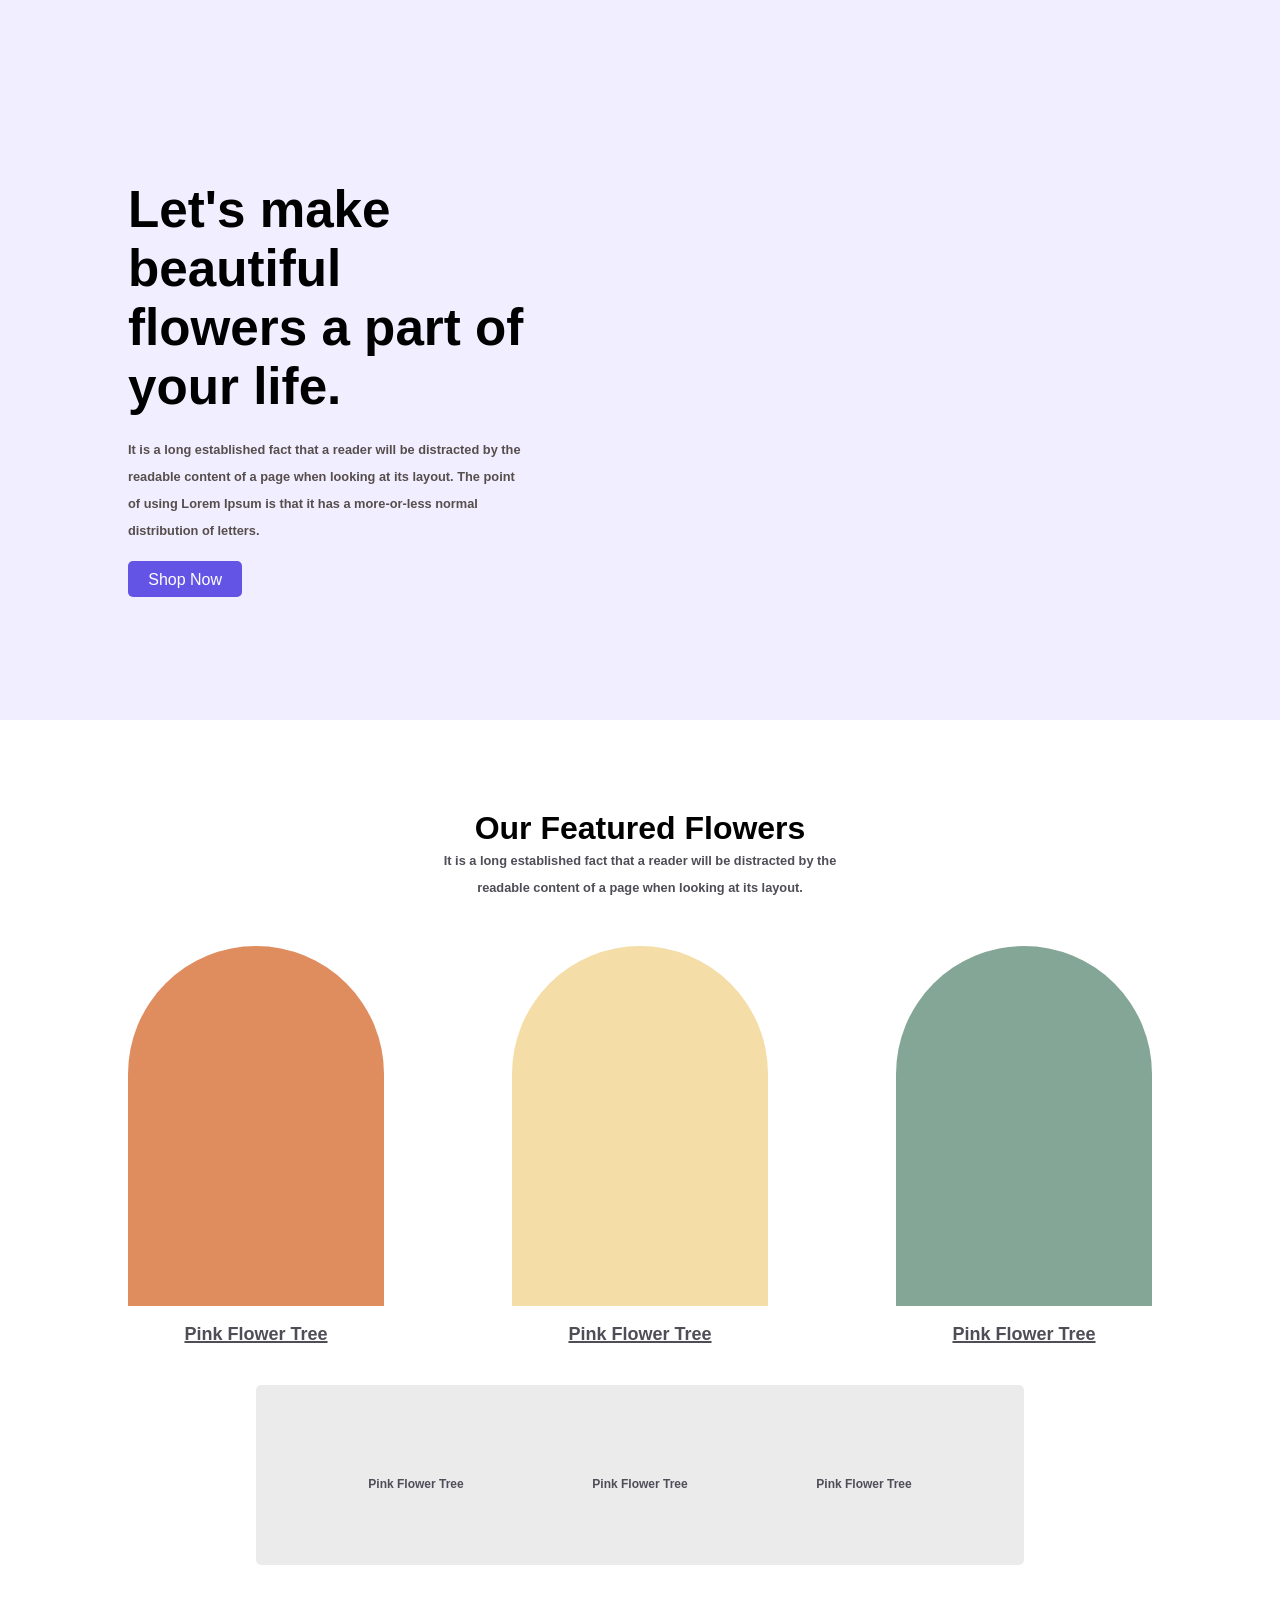
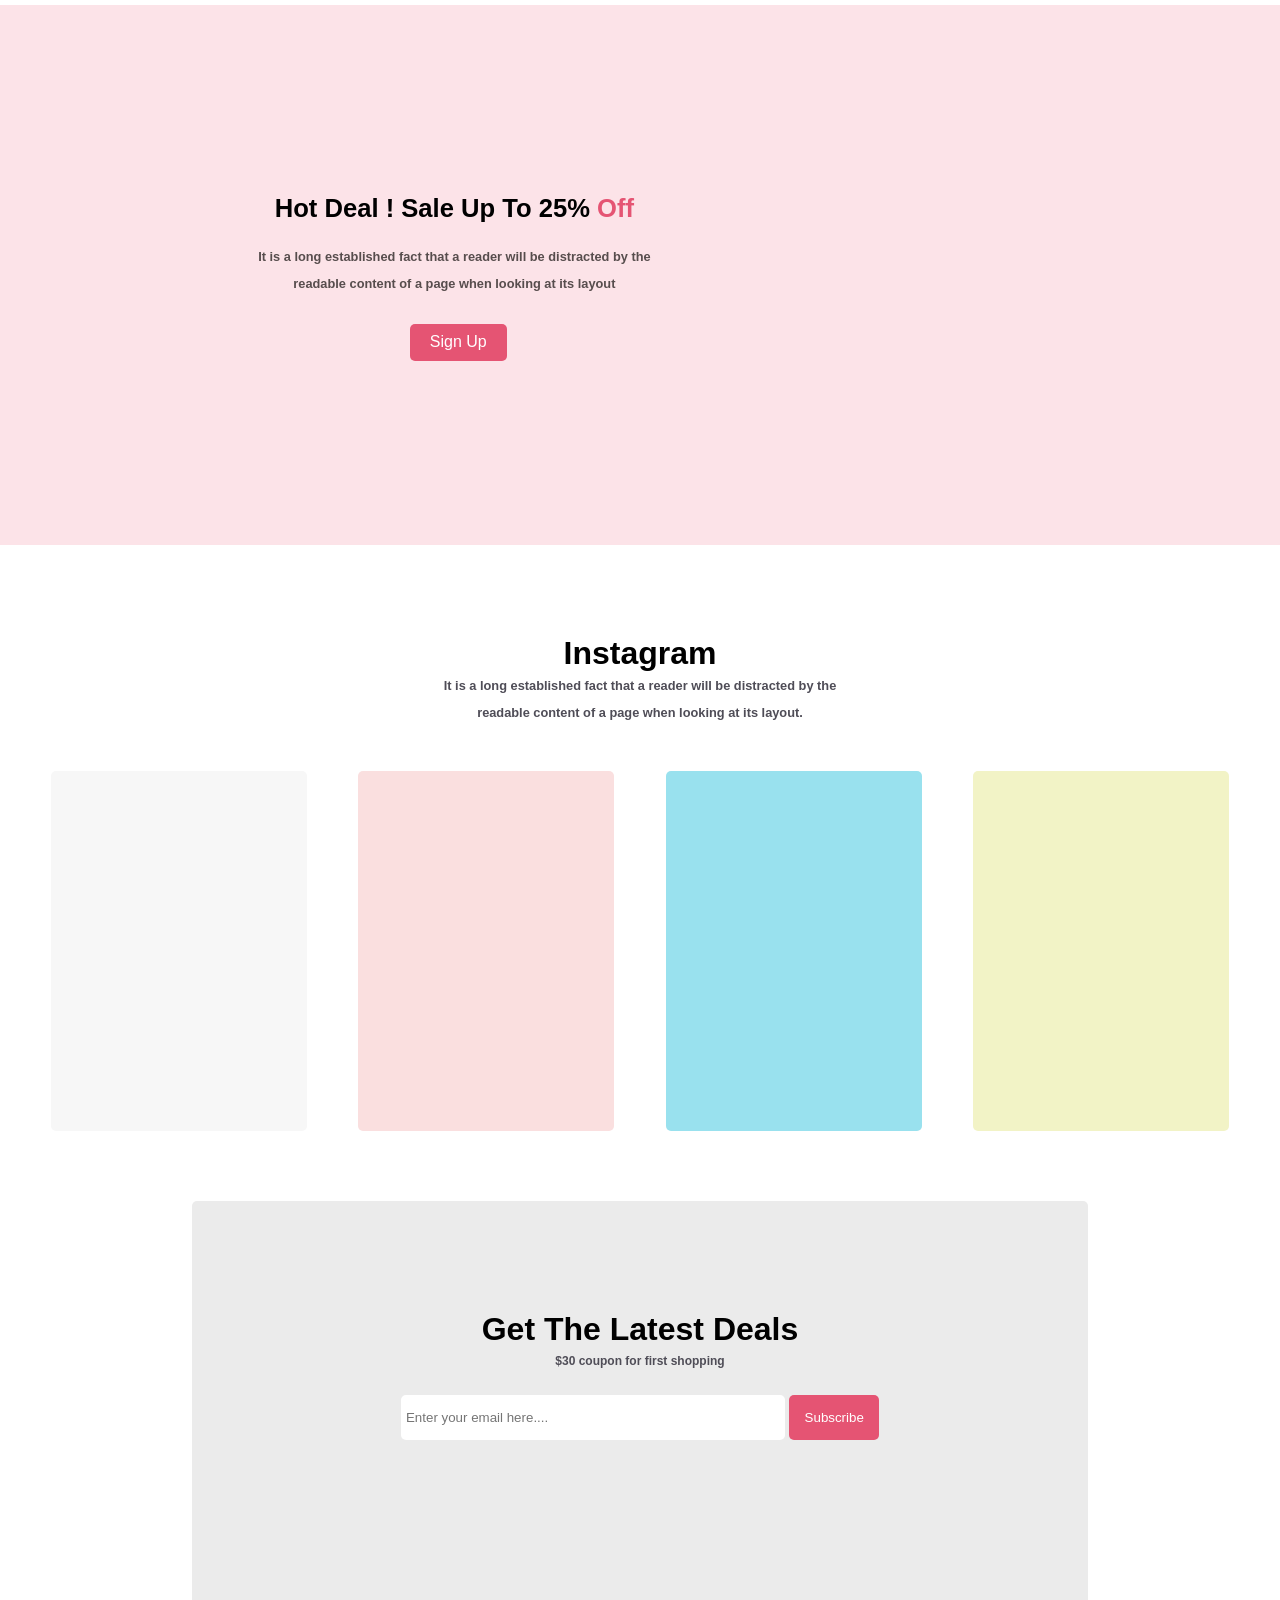
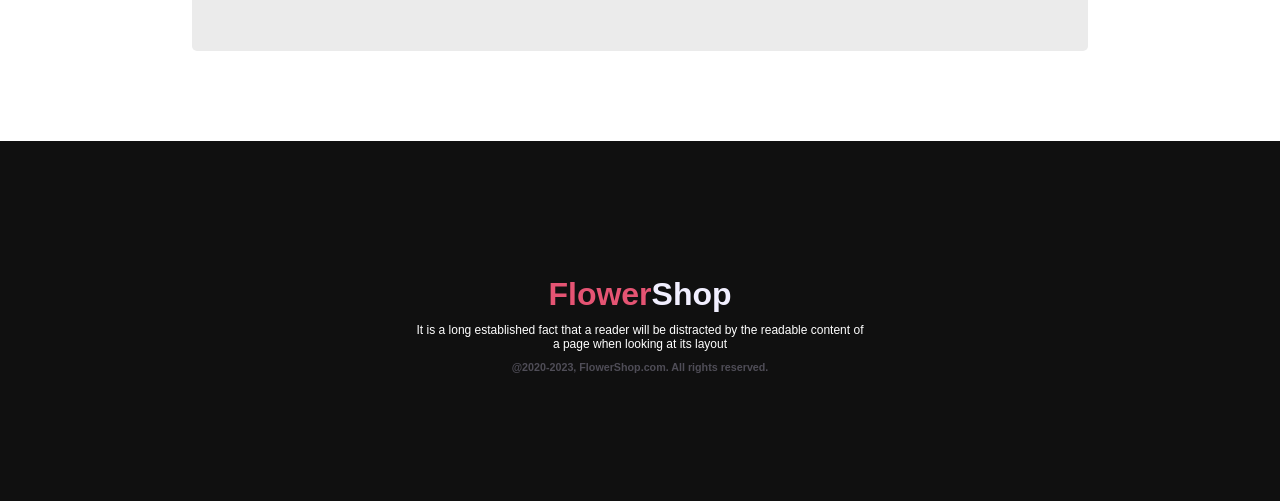
==== index.html @ 8061b884 "Update and rename flowershop.html to index.html" ====
<!DOCTYPE html>
<html lang="en">

<head>
    <meta charset="UTF-8">
    <meta name="viewport" content="width=device-width, initial-scale=1.0">
    <link rel="stylesheet" href="flowershop.css">
    <title>FlowerShop</title>
</head>

<body>
    <div class="hero">
        <div class="hero-content">
            <div class="hero-left">
                <h1>Let's make beautiful flowers a part of your life.</h1>
                <p>It is a long established fact that a reader will be distracted by the readable content of a page when
                    looking at its layout. The point of using Lorem Ipsum is that it has a more-or-less normal
                    distribution of letters.</p>
                <a href="#" class="shop-btn">Shop Now</a>
            </div>
            <div class="hero-right">
                <img src="https://png.pngtree.com/png-clipart/20230508/original/pngtree-blue-flower-and-gold-stripes-with-watercolor-style-png-image_9148646.png"
                    alt="" srcset="">
            </div>
        </div>
    </div>
    <div class="feature">
        <div class="feature-content">
            <h1>Our Featured Flowers</h1>
            <p>It is a long established fact that a reader will be distracted by the readable content of a page when
                looking at its layout.
            </p>
            <div class="feature-img">
                <div class="f-1">
                    <div id="f-img-1">
                        <img src="https://png.pngtree.com/png-clipart/20230216/ourmid/pngtree-beautiful-natural-red-rose-flowers-bouquet-png-image_6603921.png"
                            alt="">
                    </div>
                    <div class="figcap">
                        <a href="#f-img-1">Pink Flower Tree</a>
                    </div>
                </div>
                <div class="f-2">
                    <div id="f-img-2">
                        <img src="https://png.pngtree.com/png-clipart/20230912/ourmid/pngtree-artistic-skull-with-flowers-for-t-shirt-prints-png-image_10089683.png"
                            alt="">
                    </div>
                    <div class="figcap">
                        <a href="#f-img-1">Pink Flower Tree</a>
                    </div>
                </div>
                <div class="f-3">
                    <div id="f-img-3">
                        <img src="https://png.pngtree.com/png-clipart/20230124/ourmid/pngtree-beautifull-red-rose-flower-with-leaf-dew-drops-realistic-illustration-png-image_6572996.png"
                            alt="">
                    </div>
                    <div class="figcap">
                        <a href="#f-img-1">Pink Flower Tree</a>
                    </div>
                </div>
            </div>
            <div class="f-box">
                <div class="f-b">
                    <div id="fb-1">
                        <img src="https://cdn-icons-png.flaticon.com/512/3595/3595843.png" alt="">
                    </div>
                    <div class="fbcap">
                        <p>Pink Flower Tree</p>
                    </div>
                </div>
                <div class="f-b">
                    <div id="fb-2">
                        <img src="https://cdn-icons-png.flaticon.com/512/3708/3708865.png" alt="">
                    </div>
                    <div class="fbcap">
                        <p>Pink Flower Tree</p>
                    </div>
                </div>
                <div class="f-b">
                    <div id="fb-3">
                        <img src="https://cdn-icons-png.flaticon.com/512/950/950237.png" alt="">
                    </div>
                    <div class="fbcap">
                        <p>Pink Flower Tree</p>
                    </div>
                </div>
            </div>
        </div>
    </div>
    <div class="sign">
        <div class="sign-content">
            <div class="sign-left">
                <h1>Hot Deal ! Sale Up To 25% <span>Off</span></h1>
                <p>It is a long established fact that a reader will be distracted by the readable 
                    content of a page when looking at its layout</p>
                <a href="#signup" class="sign-btn">Sign Up</a>
            </div>
            <div class="sign-right">
                <img src="https://cdn.pixabay.com/photo/2023/08/03/00/33/ai-generated-8166095_960_720.png"
                    alt="" srcset="">
            </div>
        </div>
    </div>
    <div class="Instagram">
        <div class="insta-content">
            <h1>Instagram</h1>
            <p>It is a long established fact that a reader will be distracted by the readable content of a page when
                looking at its layout.
            </p>
            <div class="insta-img">
                <div class="i-1">
                    <div id="i-img-1">
                        <img src="https://png.pngtree.com/png-vector/20230808/ourmid/pngtree-real-flower-vector-png-image_6884067.png" alt="">
                    </div>
                </div>
                <div class="i-2">
                    <div id="i-img-2">
                        <img src="https://cdn.globalrose.com/assets/img/prod/red-roses-centerpieces-fresh-flower-arrangements-globalrose.png" alt="">
                    </div>
                </div>
                <div class="i-3">
                    <div id="i-img-3">
                        <img src="https://i.pinimg.com/originals/5f/dc/6e/5fdc6edb5aadb586a9f5a6a865b4e740.png"
                            alt="">
                    </div>
                </div>
                <div class="i-4">
                    <div id="i-img-4">
                        <img src="https://www.cultivateandbloom.com/cdn/shop/products/grandhero_1024x1024.png?v=1675467174"alt="">
                    </div>
                </div>
            </div>
            <div class="i-box">
                <div class="i-b-t">
                    <h2>Get The Latest Deals</h2>
                    <p>$30 coupon for first shopping</p>
                </div>
                <div class="i-email">
                    <input id="email" type="email" placeholder="Enter your email here...." name="email">
                    <button id="i-btn" type="submit">Subscribe</button>
                </div>
            </div>
        </div>
    </div>
    <footer>
        <h2><span>Flower</span>Shop</h2>
        <p>It is a long established fact that a reader will be distracted by the readable 
            content of a page when looking at its layout</p>
            <h6>@2020-2023, FlowerShop.com. All rights reserved. </h6>
    </footer>
</body>

</html>
---- flowershop.css ----
*{
    margin:0;
    padding: 0;
    box-sizing: border-box;
}
body{ 
    font-family:'Gill Sans', 'Gill Sans MT', Calibri, 'Trebuchet MS', sans-serif;
} 
.hero{
    background-color:#f1efff;
    width:100%;
    height: 80vh;
}

.hero-left{
    position: absolute;
    left:10%;
    top:20%; 
    display: inline-block;
    width: 31vw;
    height: 50vh;
}
.hero-left h1{
    font-size: 4vw;
    text-align: left;
    padding-bottom: 0.75vh;
}
.hero-left p{
    font-size: 1vw;
    padding-top: 1.45vh;
    padding-bottom:3vh;
    text-align: left;
    line-height: 3vh;
    font-weight: bold;
    color:rgb(87, 77, 77);
}
.hero-left a{
    text-decoration: none;
    background-color: rgb(99, 84, 229);
    padding:0.75vw 2.25vh;
    border-radius: 5px;
    color: white;
}
.hero-left a:hover{
    background-color: rgb(125, 113, 228);
}
.hero-right{
    position: absolute;
    display: inline-block;
    width: 35.5vw;
    height: 80vh;
    right: 9vw;
    top:10vh;
}
.hero-right img{
    width: 100%;
    height: auto;
}

.feature-content h1{
    text-align: center;
    padding-top: 10vh;
}

.feature-content p{
    font-size: 1vw;
    font-weight: bold;
    color:rgb(79, 77, 87);
    margin: auto;
    text-align: center;
    display: block;
    width: 34vw;
    line-height:3vh;
}

.feature-img{
    text-align: center;
    display: flex;
    justify-content: space-evenly;
    padding-top: 5vh;
}
.figcap a{
    padding-top: 2vh;
    font-size:18px;
    display: inline-block;
    color: rgb(79, 77, 87);
    font-weight: bold;
    text-decoration:underline rgb(79, 77, 87) 2px;
}
.figcap a:hover{
    color: black;
    text-decoration:underline black 2px;
}
#f-img-1 img{
    width:20vw;
}
#f-img-2 img{
    width:20vw;
}
#f-img-3 img{
    width:18vw;
}
#f-img-1{
    background-color: rgb(223,140,95);
    border-radius:  200px 200px 0px 0px;
    display:block;
    width: 20vw;
    height: 40vh;
    padding-top: 3vh;
}
#f-img-2{
    background-color: rgb(245, 221, 168);
    border-radius:  200px 200px 0px 0px;
    display:block;
    width: 20vw;
    height: 40vh;
    padding-top: 3vh;
}
#f-img-3{
    background-color: rgb(132,166,150);
    border-radius:  200px 200px 0px 0px;
    display: block;
    width: 20vw;
    height: 40vh;
    padding-top: 5vh;
}

.f-box{
    margin-top: 40px;
    margin-right: auto;
    margin-left: auto;
    display: flex;
    justify-content:space-evenly;
    align-items: center;
    background-color: rgb(235, 235, 235);
    width: 60vw;
    height: 20vh;
    border-radius: 5px;
    margin-bottom: 40px;
} 

/* Adjust the .f-b divs */
.f-b {
    display: flex;
    flex-direction: column;
    align-items: center;
}

.f-b img {
    width: 4vw;
}

.fbcap p {
    font-size: 12px;
    color: rgb(79, 77, 87);
    font-weight: bold;
    text-align: center;
    display: inline-block;
    width: 10vw;
}
.sign{
    position: relative;
    background-color:rgb(252, 227, 232);
    width:100%;
    height: 60vh;
}

.sign-left{
    position: absolute;
    left:20%;
    top:35%; 
    display: inline-block;
    width: 31vw;
    height: 50vh;
}
.sign-left h1{
    font-size: 2vw;
    text-align: center;
    padding-bottom: 0.75vh;
}
.sign-left h1 span{
    color: rgb(229,84,115);
}
.sign-left p{
    font-size: 1vw;
    padding-top: 1.45vh;
    padding-bottom:3vh;
    text-align: center;
    line-height: 3vh;
    font-weight: bold;
    color:rgb(87, 77, 77);
}
.sign-left a{
    position: absolute;
    text-decoration: none;
    background-color: rgb(229,84,115);
    padding:0.75vw 2.25vh;
    border-radius: 5px;
    color: white;
    left:12vw;
}
.sign-left a:hover{
    background-color: rgb(231, 120, 144)
}
.sign-right{
    position: absolute;
    display: inline-block;
    width: 35.5vw;
    height: auto;
    right: 4vw;
    top:10vh;
}
.sign-right img{
    width: 60%;
    height: auto;
}
.insta-content h1{
    text-align: center;
    padding-top: 10vh;
}

.insta-content p{
    font-size: 1vw;
    font-weight: bold;
    color:rgb(79, 77, 87);
    margin: auto;
    text-align: center;
    display: block;
    width: 34vw;
    line-height:3vh;
}

.insta-img{
    text-align: center;
    display: flex;
    justify-content: space-evenly;
    padding-top: 5vh;
}

#i-img-1 img{
    width:20vw;
}
#i-img-2 img{
    width:20vw;
}
#i-img-3 img{
    width:18vw;
}
#i-img-4 img{
    width:18vw;
}
#i-img-1{
    background-color: rgb(247,247,247);
    border-radius:5px;
    display:block;
    width: 20vw;
    height: 40vh;
    padding-top: 3vh;
}
#i-img-2{
    background-color: rgb(250, 223, 223);
    border-radius:5px;
    display:block;
    width: 20vw;
    height: 40vh;
    padding-top: 1vh;
}
#i-img-3{
    background-color: rgb(153, 225, 238);
    border-radius:5px;
    display: block;
    width: 20vw;
    height: 40vh;
    padding-top: 2vh;
}
#i-img-4{
    background-color: rgb(242,243,198);
    border-radius:5px;
    display: block;
    width: 20vw;
    height: 40vh;
    padding-top: 4vh;
}

.i-box{
    margin-top: 70px;
    margin-right: auto;
    margin-left: auto;
    display: flex;
    flex-direction: column;
    justify-content: flex-start;
    align-items: center;
    background-color: rgb(235, 235, 235);
    background-image: url(https://static.vecteezy.com/system/resources/previews/029/823/444/non_2x/background-with-cherry-blossoms-smooth-blur-generate-ai-free-photo.jpg);
    background-repeat: no-repeat;
    background-size: 70vw auto;
    background-position: center;
    width: 70vw;
    height: 50vh;
    border-radius: 5px;
    margin-bottom: 10vh;
} 
.i-b-t h2{
    padding-top: 12vh;
    font-size: 2.5vw;
    text-align: center;
    margin: auto;
    margin-top: 2px;
}
.i-b-t p{
    font-size: 12px;
    text-align: center;
    margin-bottom: 20px;
}
#email {
    background-color: #ffffff;
    border: none;
    border-radius: 5px;
    padding: 10px 5px;
    width: 30vw;
    height:5vh;
}
#i-btn{
    background-color: #ffffff;
    border: none;
    background-color: rgb(229,84,115);
    padding: 5px 10px;
    width: 7vw;
    height:5vh;
    border-radius: 5px;
    color: white;
    cursor: pointer;
}
#i-btn:hover{
    background-color: rgb(230, 120, 144);
}
footer{
    background-color: rgb(16,16,16);
    width:100%;
    height:40vh;
    text-align: center;
    padding-top: 15vh;
}
footer h2{
    color: #f1efff;
    font-size: xx-large;
    padding-bottom: 10px;
}
footer p{
    font-size: 12px;
    color: white;
    padding-bottom: 10px;
    width: 35vw;
    margin: auto;
}
footer span{
    color:rgb(229,84,115) ;
}
footer h6{
    color:rgb(79, 77, 87);
}
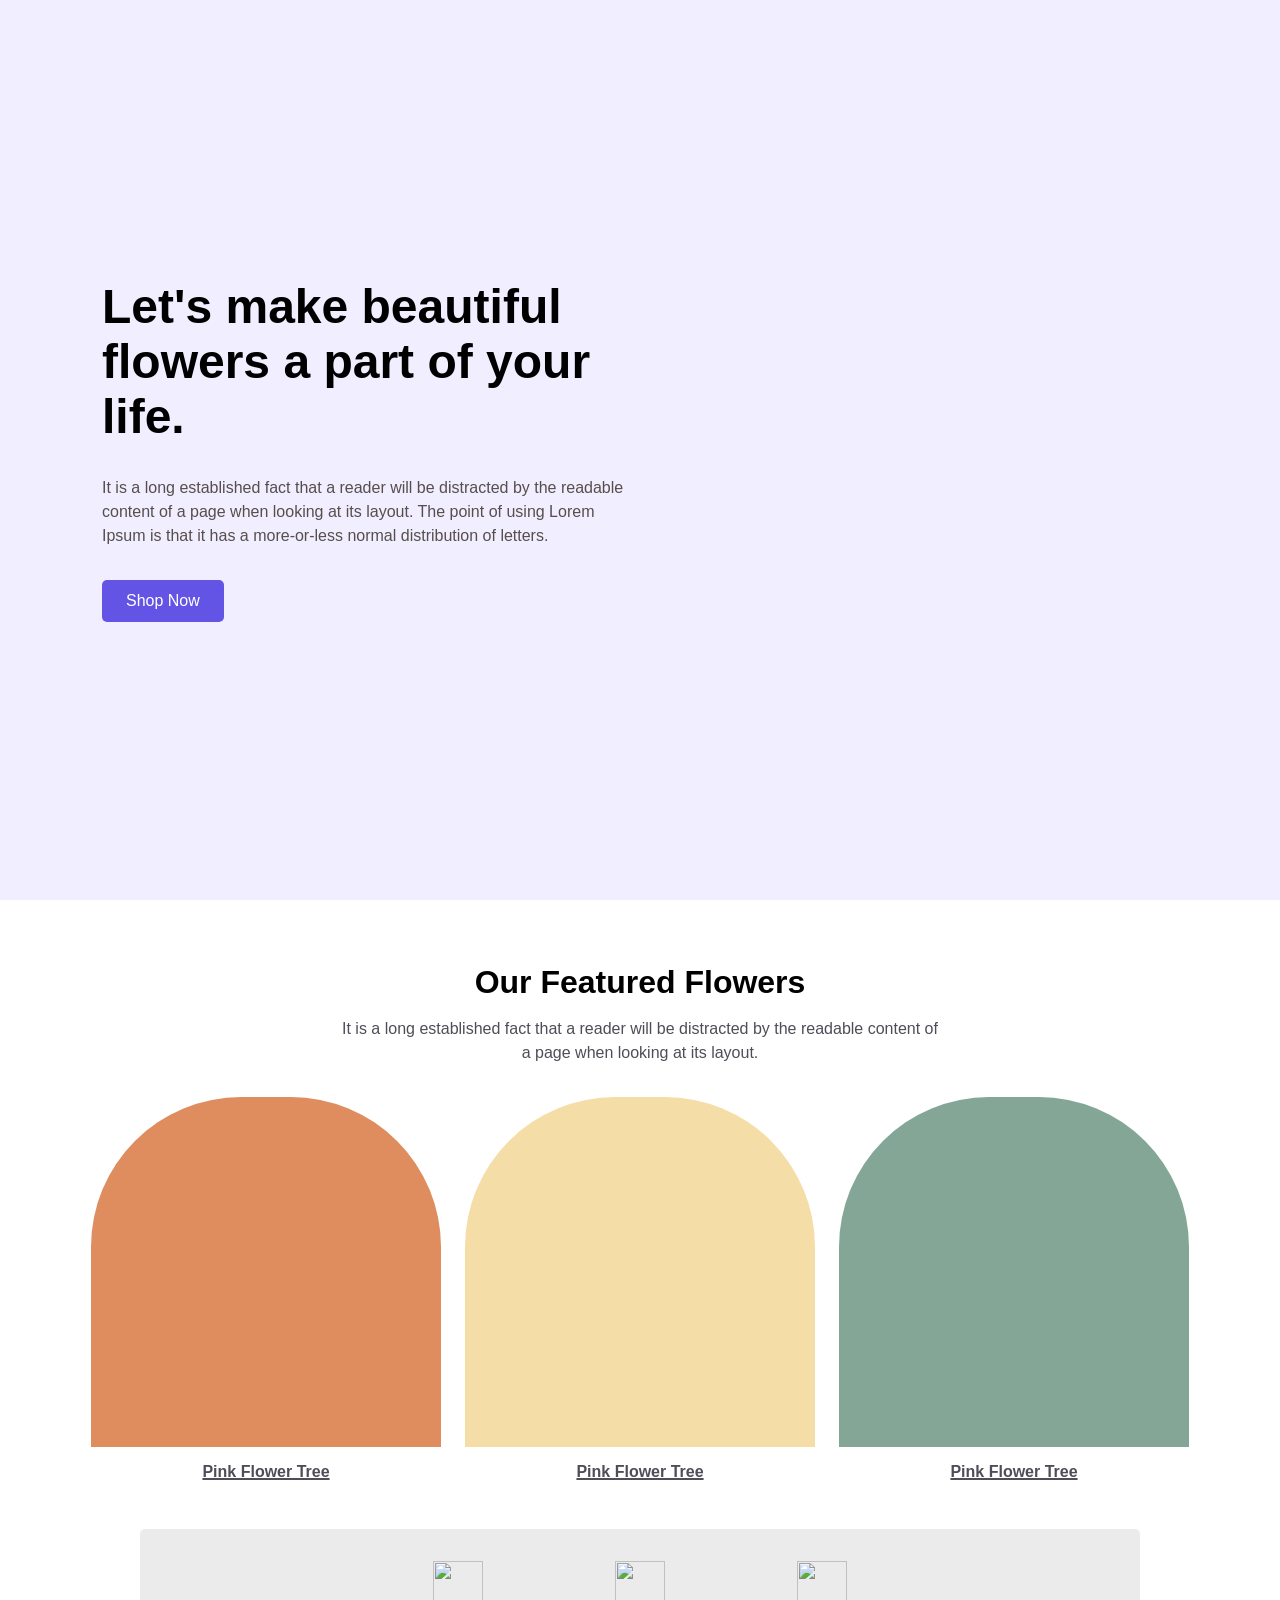
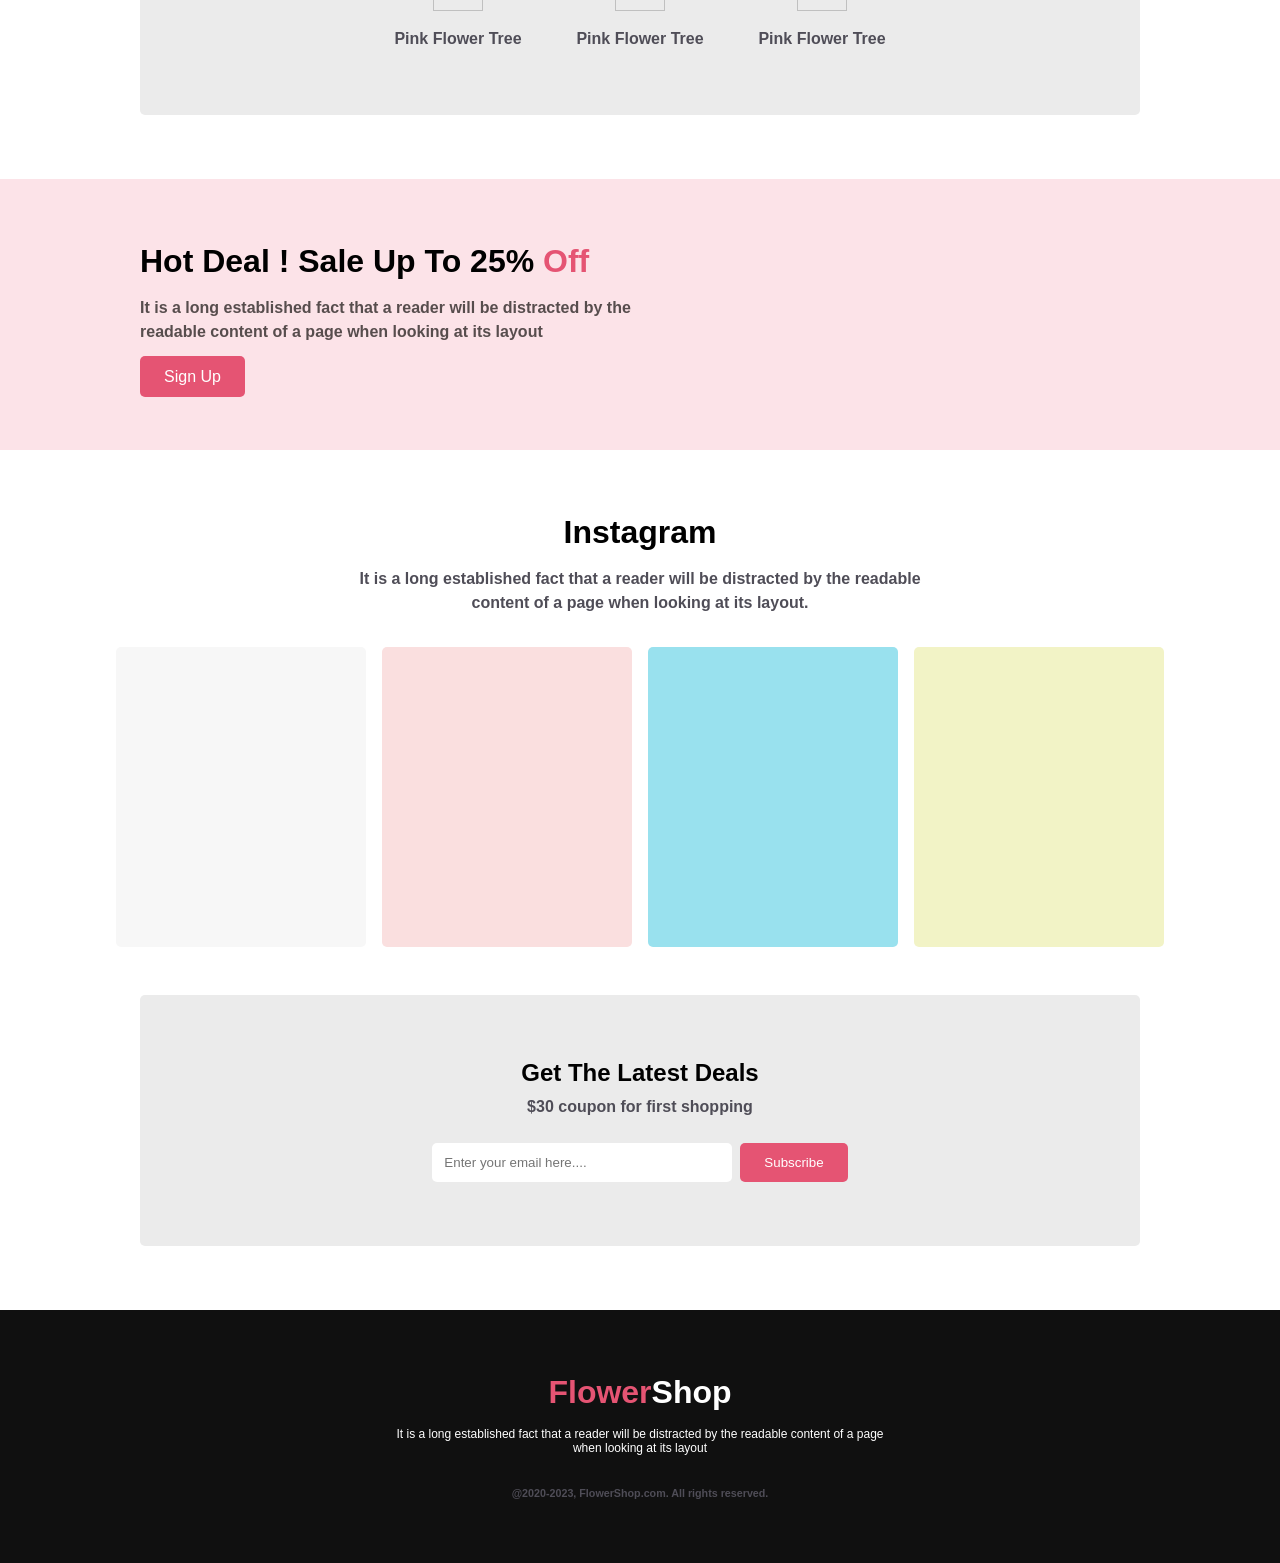
==== commit 3563e6bb: "fixed responsiveness issues" ====
--- a/index.html
+++ b/index.html
@@ -1,153 +1,152 @@
-<!DOCTYPE html>
-<html lang="en">
-
-<head>
-    <meta charset="UTF-8">
-    <meta name="viewport" content="width=device-width, initial-scale=1.0">
-    <link rel="stylesheet" href="flowershop.css">
-    <title>FlowerShop</title>
-</head>
-
-<body>
-    <div class="hero">
-        <div class="hero-content">
-            <div class="hero-left">
-                <h1>Let's make beautiful flowers a part of your life.</h1>
-                <p>It is a long established fact that a reader will be distracted by the readable content of a page when
-                    looking at its layout. The point of using Lorem Ipsum is that it has a more-or-less normal
-                    distribution of letters.</p>
-                <a href="#" class="shop-btn">Shop Now</a>
-            </div>
-            <div class="hero-right">
-                <img src="https://png.pngtree.com/png-clipart/20230508/original/pngtree-blue-flower-and-gold-stripes-with-watercolor-style-png-image_9148646.png"
-                    alt="" srcset="">
-            </div>
-        </div>
-    </div>
-    <div class="feature">
-        <div class="feature-content">
-            <h1>Our Featured Flowers</h1>
-            <p>It is a long established fact that a reader will be distracted by the readable content of a page when
-                looking at its layout.
-            </p>
-            <div class="feature-img">
-                <div class="f-1">
-                    <div id="f-img-1">
-                        <img src="https://png.pngtree.com/png-clipart/20230216/ourmid/pngtree-beautiful-natural-red-rose-flowers-bouquet-png-image_6603921.png"
-                            alt="">
-                    </div>
-                    <div class="figcap">
-                        <a href="#f-img-1">Pink Flower Tree</a>
-                    </div>
-                </div>
-                <div class="f-2">
-                    <div id="f-img-2">
-                        <img src="https://png.pngtree.com/png-clipart/20230912/ourmid/pngtree-artistic-skull-with-flowers-for-t-shirt-prints-png-image_10089683.png"
-                            alt="">
-                    </div>
-                    <div class="figcap">
-                        <a href="#f-img-1">Pink Flower Tree</a>
-                    </div>
-                </div>
-                <div class="f-3">
-                    <div id="f-img-3">
-                        <img src="https://png.pngtree.com/png-clipart/20230124/ourmid/pngtree-beautifull-red-rose-flower-with-leaf-dew-drops-realistic-illustration-png-image_6572996.png"
-                            alt="">
-                    </div>
-                    <div class="figcap">
-                        <a href="#f-img-1">Pink Flower Tree</a>
-                    </div>
-                </div>
-            </div>
-            <div class="f-box">
-                <div class="f-b">
-                    <div id="fb-1">
-                        <img src="https://cdn-icons-png.flaticon.com/512/3595/3595843.png" alt="">
-                    </div>
-                    <div class="fbcap">
-                        <p>Pink Flower Tree</p>
-                    </div>
-                </div>
-                <div class="f-b">
-                    <div id="fb-2">
-                        <img src="https://cdn-icons-png.flaticon.com/512/3708/3708865.png" alt="">
-                    </div>
-                    <div class="fbcap">
-                        <p>Pink Flower Tree</p>
-                    </div>
-                </div>
-                <div class="f-b">
-                    <div id="fb-3">
-                        <img src="https://cdn-icons-png.flaticon.com/512/950/950237.png" alt="">
-                    </div>
-                    <div class="fbcap">
-                        <p>Pink Flower Tree</p>
-                    </div>
-                </div>
-            </div>
-        </div>
-    </div>
-    <div class="sign">
-        <div class="sign-content">
-            <div class="sign-left">
-                <h1>Hot Deal ! Sale Up To 25% <span>Off</span></h1>
-                <p>It is a long established fact that a reader will be distracted by the readable 
-                    content of a page when looking at its layout</p>
-                <a href="#signup" class="sign-btn">Sign Up</a>
-            </div>
-            <div class="sign-right">
-                <img src="https://cdn.pixabay.com/photo/2023/08/03/00/33/ai-generated-8166095_960_720.png"
-                    alt="" srcset="">
-            </div>
-        </div>
-    </div>
-    <div class="Instagram">
-        <div class="insta-content">
-            <h1>Instagram</h1>
-            <p>It is a long established fact that a reader will be distracted by the readable content of a page when
-                looking at its layout.
-            </p>
-            <div class="insta-img">
-                <div class="i-1">
-                    <div id="i-img-1">
-                        <img src="https://png.pngtree.com/png-vector/20230808/ourmid/pngtree-real-flower-vector-png-image_6884067.png" alt="">
-                    </div>
-                </div>
-                <div class="i-2">
-                    <div id="i-img-2">
-                        <img src="https://cdn.globalrose.com/assets/img/prod/red-roses-centerpieces-fresh-flower-arrangements-globalrose.png" alt="">
-                    </div>
-                </div>
-                <div class="i-3">
-                    <div id="i-img-3">
-                        <img src="https://i.pinimg.com/originals/5f/dc/6e/5fdc6edb5aadb586a9f5a6a865b4e740.png"
-                            alt="">
-                    </div>
-                </div>
-                <div class="i-4">
-                    <div id="i-img-4">
-                        <img src="https://www.cultivateandbloom.com/cdn/shop/products/grandhero_1024x1024.png?v=1675467174"alt="">
-                    </div>
-                </div>
-            </div>
-            <div class="i-box">
-                <div class="i-b-t">
-                    <h2>Get The Latest Deals</h2>
-                    <p>$30 coupon for first shopping</p>
-                </div>
-                <div class="i-email">
-                    <input id="email" type="email" placeholder="Enter your email here...." name="email">
-                    <button id="i-btn" type="submit">Subscribe</button>
-                </div>
-            </div>
-        </div>
-    </div>
-    <footer>
-        <h2><span>Flower</span>Shop</h2>
-        <p>It is a long established fact that a reader will be distracted by the readable 
-            content of a page when looking at its layout</p>
-            <h6>@2020-2023, FlowerShop.com. All rights reserved. </h6>
-    </footer>
-</body>
-
-</html>
+<!DOCTYPE html>
+<html lang="en">
+<head>
+    <meta charset="UTF-8">
+    <meta name="viewport" content="width=device-width, initial-scale=1.0">
+    <link rel="stylesheet" href="flowershop.css">
+    <title>FlowerShop</title>
+</head>
+
+<body>
+    <div class="hero">
+        <div class="hero-content">
+            <div class="hero-left">
+                <h1>Let's make beautiful flowers a part of your life.</h1>
+                <p>It is a long established fact that a reader will be distracted by the readable content of a page when
+                    looking at its layout. The point of using Lorem Ipsum is that it has a more-or-less normal
+                    distribution of letters.</p>
+                <a href="#" class="shop-btn">Shop Now</a>
+            </div>
+            <div class="hero-right">
+                <img src="https://png.pngtree.com/png-clipart/20230508/original/pngtree-blue-flower-and-gold-stripes-with-watercolor-style-png-image_9148646.png"
+                    alt="" srcset="">
+            </div>
+        </div>
+    </div>
+    <div class="feature">
+        <div class="feature-content">
+            <h1>Our Featured Flowers</h1>
+            <p>It is a long established fact that a reader will be distracted by the readable content of a page when
+                looking at its layout.
+            </p>
+            <div class="feature-img">
+                <div class="f-1">
+                    <div id="f-img-1">
+                        <img src="https://png.pngtree.com/png-clipart/20230216/ourmid/pngtree-beautiful-natural-red-rose-flowers-bouquet-png-image_6603921.png"
+                            alt="">
+                    </div>
+                    <div class="figcap">
+                        <a href="#f-img-1">Pink Flower Tree</a>
+                    </div>
+                </div>
+                <div class="f-2">
+                    <div id="f-img-2">
+                        <img src="https://png.pngtree.com/png-clipart/20230912/ourmid/pngtree-artistic-skull-with-flowers-for-t-shirt-prints-png-image_10089683.png"
+                            alt="">
+                    </div>
+                    <div class="figcap">
+                        <a href="#f-img-1">Pink Flower Tree</a>
+                    </div>
+                </div>
+                <div class="f-3">
+                    <div id="f-img-3">
+                        <img src="https://png.pngtree.com/png-clipart/20230124/ourmid/pngtree-beautifull-red-rose-flower-with-leaf-dew-drops-realistic-illustration-png-image_6572996.png"
+                            alt="">
+                    </div>
+                    <div class="figcap">
+                        <a href="#f-img-1">Pink Flower Tree</a>
+                    </div>
+                </div>
+            </div>
+            <div class="f-box">
+                <div class="f-b">
+                    <div id="fb-1">
+                        <img src="https://cdn-icons-png.flaticon.com/512/3595/3595843.png" alt="">
+                    </div>
+                    <div class="fbcap">
+                        <p>Pink Flower Tree</p>
+                    </div>
+                </div>
+                <div class="f-b">
+                    <div id="fb-2">
+                        <img src="https://cdn-icons-png.flaticon.com/512/3708/3708865.png" alt="">
+                    </div>
+                    <div class="fbcap">
+                        <p>Pink Flower Tree</p>
+                    </div>
+                </div>
+                <div class="f-b">
+                    <div id="fb-3">
+                        <img src="https://cdn-icons-png.flaticon.com/512/950/950237.png" alt="">
+                    </div>
+                    <div class="fbcap">
+                        <p>Pink Flower Tree</p>
+                    </div>
+                </div>
+            </div>
+        </div>
+    </div>
+    <div class="sign">
+        <div class="sign-content">
+            <div class="sign-left">
+                <h1>Hot Deal ! Sale Up To 25% <span>Off</span></h1>
+                <p>It is a long established fact that a reader will be distracted by the readable 
+                    content of a page when looking at its layout</p>
+                <a href="#signup" class="sign-btn">Sign Up</a>
+            </div>
+            <div class="sign-right">
+                <img src="https://cdn.pixabay.com/photo/2023/08/03/00/33/ai-generated-8166095_960_720.png"
+                    alt="" srcset="">
+            </div>
+        </div>
+    </div>
+    <div class="Instagram">
+        <div class="insta-content">
+            <h1>Instagram</h1>
+            <p>It is a long established fact that a reader will be distracted by the readable content of a page when
+                looking at its layout.
+            </p>
+            <div class="insta-img">
+                <div class="i-1">
+                    <div id="i-img-1">
+                        <img src="https://png.pngtree.com/png-vector/20230808/ourmid/pngtree-real-flower-vector-png-image_6884067.png" alt="">
+                    </div>
+                </div>
+                <div class="i-2">
+                    <div id="i-img-2">
+                        <img src="https://cdn.globalrose.com/assets/img/prod/red-roses-centerpieces-fresh-flower-arrangements-globalrose.png" alt="">
+                    </div>
+                </div>
+                <div class="i-3">
+                    <div id="i-img-3">
+                        <img src="https://i.pinimg.com/originals/5f/dc/6e/5fdc6edb5aadb586a9f5a6a865b4e740.png"
+                            alt="">
+                    </div>
+                </div>
+                <div class="i-4">
+                    <div id="i-img-4">
+                        <img src="https://www.cultivateandbloom.com/cdn/shop/products/grandhero_1024x1024.png?v=1675467174"alt="">
+                    </div>
+                </div>
+            </div>
+            <div class="i-box">
+                <div class="i-b-t">
+                    <h2>Get The Latest Deals</h2>
+                    <p>$30 coupon for first shopping</p>
+                </div>
+                <div class="i-email">
+                    <input id="email" type="email" placeholder="Enter your email here...." name="email">
+                    <button id="i-btn" type="submit">Subscribe</button>
+                </div>
+            </div>
+        </div>
+    </div>
+    <footer>
+        <h2><span>Flower</span>Shop</h2>
+        <p>It is a long established fact that a reader will be distracted by the readable 
+            content of a page when looking at its layout</p>
+            <h6>@2020-2023, FlowerShop.com. All rights reserved. </h6>
+    </footer>
+</body>
+
+</html>
--- a/flowershop.css
+++ b/flowershop.css
@@ -1,361 +1,431 @@
-*{
-    margin:0;
-    padding: 0;
-    box-sizing: border-box;
-}
-body{ 
-    font-family:'Gill Sans', 'Gill Sans MT', Calibri, 'Trebuchet MS', sans-serif;
-} 
-.hero{
-    background-color:#f1efff;
-    width:100%;
-    height: 80vh;
-}
-
-.hero-left{
-    position: absolute;
-    left:10%;
-    top:20%; 
-    display: inline-block;
-    width: 31vw;
-    height: 50vh;
-}
-.hero-left h1{
-    font-size: 4vw;
-    text-align: left;
-    padding-bottom: 0.75vh;
-}
-.hero-left p{
-    font-size: 1vw;
-    padding-top: 1.45vh;
-    padding-bottom:3vh;
-    text-align: left;
-    line-height: 3vh;
-    font-weight: bold;
-    color:rgb(87, 77, 77);
-}
-.hero-left a{
-    text-decoration: none;
-    background-color: rgb(99, 84, 229);
-    padding:0.75vw 2.25vh;
-    border-radius: 5px;
-    color: white;
-}
-.hero-left a:hover{
-    background-color: rgb(125, 113, 228);
-}
-.hero-right{
-    position: absolute;
-    display: inline-block;
-    width: 35.5vw;
-    height: 80vh;
-    right: 9vw;
-    top:10vh;
-}
-.hero-right img{
-    width: 100%;
-    height: auto;
-}
-
-.feature-content h1{
-    text-align: center;
-    padding-top: 10vh;
-}
-
-.feature-content p{
-    font-size: 1vw;
-    font-weight: bold;
-    color:rgb(79, 77, 87);
-    margin: auto;
-    text-align: center;
-    display: block;
-    width: 34vw;
-    line-height:3vh;
-}
-
-.feature-img{
-    text-align: center;
-    display: flex;
-    justify-content: space-evenly;
-    padding-top: 5vh;
-}
-.figcap a{
-    padding-top: 2vh;
-    font-size:18px;
-    display: inline-block;
-    color: rgb(79, 77, 87);
-    font-weight: bold;
-    text-decoration:underline rgb(79, 77, 87) 2px;
-}
-.figcap a:hover{
-    color: black;
-    text-decoration:underline black 2px;
-}
-#f-img-1 img{
-    width:20vw;
-}
-#f-img-2 img{
-    width:20vw;
-}
-#f-img-3 img{
-    width:18vw;
-}
-#f-img-1{
-    background-color: rgb(223,140,95);
-    border-radius:  200px 200px 0px 0px;
-    display:block;
-    width: 20vw;
-    height: 40vh;
-    padding-top: 3vh;
-}
-#f-img-2{
-    background-color: rgb(245, 221, 168);
-    border-radius:  200px 200px 0px 0px;
-    display:block;
-    width: 20vw;
-    height: 40vh;
-    padding-top: 3vh;
-}
-#f-img-3{
-    background-color: rgb(132,166,150);
-    border-radius:  200px 200px 0px 0px;
-    display: block;
-    width: 20vw;
-    height: 40vh;
-    padding-top: 5vh;
-}
-
-.f-box{
-    margin-top: 40px;
-    margin-right: auto;
-    margin-left: auto;
-    display: flex;
-    justify-content:space-evenly;
-    align-items: center;
-    background-color: rgb(235, 235, 235);
-    width: 60vw;
-    height: 20vh;
-    border-radius: 5px;
-    margin-bottom: 40px;
-} 
-
-/* Adjust the .f-b divs */
-.f-b {
-    display: flex;
-    flex-direction: column;
-    align-items: center;
-}
-
-.f-b img {
-    width: 4vw;
-}
-
-.fbcap p {
-    font-size: 12px;
-    color: rgb(79, 77, 87);
-    font-weight: bold;
-    text-align: center;
-    display: inline-block;
-    width: 10vw;
-}
-.sign{
-    position: relative;
-    background-color:rgb(252, 227, 232);
-    width:100%;
-    height: 60vh;
-}
-
-.sign-left{
-    position: absolute;
-    left:20%;
-    top:35%; 
-    display: inline-block;
-    width: 31vw;
-    height: 50vh;
-}
-.sign-left h1{
-    font-size: 2vw;
-    text-align: center;
-    padding-bottom: 0.75vh;
-}
-.sign-left h1 span{
-    color: rgb(229,84,115);
-}
-.sign-left p{
-    font-size: 1vw;
-    padding-top: 1.45vh;
-    padding-bottom:3vh;
-    text-align: center;
-    line-height: 3vh;
-    font-weight: bold;
-    color:rgb(87, 77, 77);
-}
-.sign-left a{
-    position: absolute;
-    text-decoration: none;
-    background-color: rgb(229,84,115);
-    padding:0.75vw 2.25vh;
-    border-radius: 5px;
-    color: white;
-    left:12vw;
-}
-.sign-left a:hover{
-    background-color: rgb(231, 120, 144)
-}
-.sign-right{
-    position: absolute;
-    display: inline-block;
-    width: 35.5vw;
-    height: auto;
-    right: 4vw;
-    top:10vh;
-}
-.sign-right img{
-    width: 60%;
-    height: auto;
-}
-.insta-content h1{
-    text-align: center;
-    padding-top: 10vh;
-}
-
-.insta-content p{
-    font-size: 1vw;
-    font-weight: bold;
-    color:rgb(79, 77, 87);
-    margin: auto;
-    text-align: center;
-    display: block;
-    width: 34vw;
-    line-height:3vh;
-}
-
-.insta-img{
-    text-align: center;
-    display: flex;
-    justify-content: space-evenly;
-    padding-top: 5vh;
-}
-
-#i-img-1 img{
-    width:20vw;
-}
-#i-img-2 img{
-    width:20vw;
-}
-#i-img-3 img{
-    width:18vw;
-}
-#i-img-4 img{
-    width:18vw;
-}
-#i-img-1{
-    background-color: rgb(247,247,247);
-    border-radius:5px;
-    display:block;
-    width: 20vw;
-    height: 40vh;
-    padding-top: 3vh;
-}
-#i-img-2{
-    background-color: rgb(250, 223, 223);
-    border-radius:5px;
-    display:block;
-    width: 20vw;
-    height: 40vh;
-    padding-top: 1vh;
-}
-#i-img-3{
-    background-color: rgb(153, 225, 238);
-    border-radius:5px;
-    display: block;
-    width: 20vw;
-    height: 40vh;
-    padding-top: 2vh;
-}
-#i-img-4{
-    background-color: rgb(242,243,198);
-    border-radius:5px;
-    display: block;
-    width: 20vw;
-    height: 40vh;
-    padding-top: 4vh;
-}
-
-.i-box{
-    margin-top: 70px;
-    margin-right: auto;
-    margin-left: auto;
-    display: flex;
-    flex-direction: column;
-    justify-content: flex-start;
-    align-items: center;
-    background-color: rgb(235, 235, 235);
-    background-image: url(https://static.vecteezy.com/system/resources/previews/029/823/444/non_2x/background-with-cherry-blossoms-smooth-blur-generate-ai-free-photo.jpg);
-    background-repeat: no-repeat;
-    background-size: 70vw auto;
-    background-position: center;
-    width: 70vw;
-    height: 50vh;
-    border-radius: 5px;
-    margin-bottom: 10vh;
-} 
-.i-b-t h2{
-    padding-top: 12vh;
-    font-size: 2.5vw;
-    text-align: center;
-    margin: auto;
-    margin-top: 2px;
-}
-.i-b-t p{
-    font-size: 12px;
-    text-align: center;
-    margin-bottom: 20px;
-}
-#email {
-    background-color: #ffffff;
-    border: none;
-    border-radius: 5px;
-    padding: 10px 5px;
-    width: 30vw;
-    height:5vh;
-}
-#i-btn{
-    background-color: #ffffff;
-    border: none;
-    background-color: rgb(229,84,115);
-    padding: 5px 10px;
-    width: 7vw;
-    height:5vh;
-    border-radius: 5px;
-    color: white;
-    cursor: pointer;
-}
-#i-btn:hover{
-    background-color: rgb(230, 120, 144);
-}
-footer{
-    background-color: rgb(16,16,16);
-    width:100%;
-    height:40vh;
-    text-align: center;
-    padding-top: 15vh;
-}
-footer h2{
-    color: #f1efff;
-    font-size: xx-large;
-    padding-bottom: 10px;
-}
-footer p{
-    font-size: 12px;
-    color: white;
-    padding-bottom: 10px;
-    width: 35vw;
-    margin: auto;
-}
-footer span{
-    color:rgb(229,84,115) ;
-}
-footer h6{
-    color:rgb(79, 77, 87);
+*{
+    margin:0;
+    padding: 0;
+    box-sizing: border-box;
+}
+
+body{ 
+    overflow-x: hidden;
+    font-family:'Gill Sans', 'Gill Sans MT', Calibri, 'Trebuchet MS', sans-serif;
+} 
+
+
+.hero {
+    background-color: #f1efff;
+    width: 100%;
+    min-height: 100vh;
+    display: flex;
+    align-items: center;
+    justify-content: center;
+    padding: 2rem 0;
+}
+
+.hero-content {
+    display: flex;
+    flex-direction: column;
+    align-items: center;
+    justify-content: center;
+    width: 90%;
+    max-width: 1200px;
+    gap:2rem;
+}
+
+.hero-left {
+    width: 100%;
+    text-align: center;
+    padding: 0 1rem;
+}
+
+.hero-left h1 {
+    font-size: 2.5rem;
+    padding-bottom: 1rem;
+}
+
+.hero-left p {
+    font-size: 1rem;
+    padding: 1rem 0;
+    line-height: 1.5;
+    color: rgb(87, 77, 77);
+    max-width: 600px;
+    margin: 0 auto;
+}
+
+.hero-left a {
+    text-decoration: none;
+    background-color: rgb(99, 84, 229);
+    padding: 0.75rem 1.5rem;
+    border-radius: 5px;
+    color: white;
+    display: inline-block;
+    margin-top: 1rem;
+    transition: background-color 0.3s;
+}
+
+.hero-left a:hover {
+    background-color: rgb(125, 113, 228);
+}
+
+.hero-right {
+    width: 100%;
+    max-width: 500px;
+    display: flex;
+    justify-content: center;
+}
+
+.hero-right img {
+    width: 100%;
+    height: auto;
+    max-height: 500px;
+    object-fit: contain;
+}
+
+.feature {
+    padding: 4rem 0;
+}
+
+.feature-content {
+    width: 90%;
+    max-width: 1200px;
+    margin: 0 auto;
+}
+
+
+.feature-content h1 {
+    text-align: center;
+    font-size: 2rem;
+    margin-bottom: 1rem;
+}
+
+
+.feature-content p {
+    color: rgb(79, 77, 87);
+    text-align: center;
+    max-width: 600px;
+    margin: 0 auto 2rem;
+    line-height: 1.5;
+}
+
+.feature-img{
+    display: flex;
+    flex-wrap: wrap;
+    justify-content: center;
+    gap: 1.5rem;
+    margin-bottom: 3rem;
+    object-fit: contain;
+}
+
+.f-1, .f-2, .f-3 {
+    flex: 1;
+    min-width: 250px;
+    max-width: 350px;
+    text-align: center;
+}
+
+
+#f-img-1 {
+    background-color: rgb(223, 140, 95);
+}
+
+#f-img-2 {
+    background-color: rgb(245, 221, 168);
+}
+
+#f-img-3 {
+    background-color: rgb(132, 166, 150);
+}
+
+#f-img-1, #f-img-2, #f-img-3 {
+    border-radius: 150px 150px 0 0;
+    height: 350px;
+    display: flex;
+    align-items: center;
+    justify-content: center;
+    padding: 1rem;
+}
+
+#f-img-1 img, #f-img-2 img, #f-img-3 img {
+    width: 100%;
+    height: auto;
+    object-fit: contain;
+}
+
+.figcap a{
+    margin-top: 1rem;
+    font-size:1rem;
+    display: inline-block;
+    color: rgb(79, 77, 87);
+    font-weight: bold;
+    text-decoration:underline rgb(79, 77, 87) 2px;
+    transition: color 0.3s;
+}
+.figcap a:hover{
+    color: black;
+    text-decoration:underline black 2px;
+}
+
+.f-box {
+    display: flex;
+    flex-wrap: wrap;
+    justify-content: center;
+    background-color: rgb(235, 235, 235);
+    border-radius: 5px;
+    padding: 2rem;
+    gap: 2rem;
+    max-width: 1000px;
+    margin: 0 auto;
+} 
+
+.f-b {
+    display: flex;
+    flex-direction: column;
+    align-items: center;
+    min-width: 150px;
+}
+
+.f-b img {
+    width: 50px;
+    height: 50px;
+    margin-bottom: 1rem;
+}
+
+.fbcap p {
+    font-size: 1rem;
+    color: rgb(79, 77, 87);
+    font-weight: bold;
+    text-align: center;
+}
+.sign{
+    background-color:rgb(252, 227, 232);
+    padding: 4rem 0;
+}
+
+.sign-content {
+    width: 90%;
+    max-width: 1000px;
+    margin: 0 auto;
+    display: flex;
+    flex-direction: column;
+    align-items: center;
+    gap: 2rem;
+}
+
+.sign-left {
+    text-align: center;
+    max-width: 600px;
+}
+.sign-left h1 {
+    font-size: 2rem;
+    margin-bottom: 1rem;
+}
+.sign-left h1 span{
+    color: rgb(229,84,115);
+}
+.sign-left p{
+    line-height: 1.5;
+    font-weight: bold;
+    margin-bottom: 1.5rem;
+    color:rgb(87, 77, 77);
+}
+.sign-left a{
+    text-decoration: none;
+    background-color: rgb(229,84,115);
+    padding: 0.75rem 1.5rem;
+    border-radius: 5px;
+    color: white;
+    transition: background-color 0.3s;
+}
+.sign-left a:hover{
+    background-color: rgb(231, 120, 144)
+}
+.sign-right{
+    max-width: 300px;
+}
+.sign-right img{
+    width: 100%;
+    height: auto;
+}
+
+.Instagram {
+    padding: 4rem 0;
+}
+
+.insta-content {
+    width: 90%;
+    max-width: 1200px;
+    margin: 0 auto;
+}
+
+.insta-content h1 {
+    text-align: center;
+    font-size: 2rem;
+    margin-bottom: 1rem;
+}
+.insta-content p{
+    font-size: 1rem;
+    font-weight:bold;
+    color:rgb(79, 77, 87);
+    margin: 0 auto 2rem;
+    text-align: center;
+    max-width: 600px;
+    line-height: 1.5;
+}
+
+.insta-img{
+    display: flex;
+    flex-wrap: wrap;
+    justify-content: center;
+    gap: 1rem;
+    margin-bottom: 3rem;
+}
+
+.i-1, .i-2, .i-3, .i-4 {
+    flex: 1;
+    min-width: 200px;
+    max-width: 250px;
+}
+
+#i-img-1 {
+    background-color: rgb(247, 247, 247);
+}
+
+#i-img-2 {
+    background-color: rgb(250, 223, 223);
+}
+
+#i-img-3 {
+    background-color: rgb(153, 225, 238);
+}
+
+#i-img-4 {
+    background-color: rgb(242, 243, 198);
+}
+
+#i-img-1, #i-img-2, #i-img-3, #i-img-4 {
+    border-radius: 5px;
+    height: 300px;
+    display: flex;
+    align-items: center;
+    justify-content: center;
+    padding: 1rem;
+}
+
+#i-img-1 img, #i-img-2 img, #i-img-3 img, #i-img-4 img {
+    width: 100%;
+    height: auto;
+    max-height: 250px;
+    object-fit: contain;
+}
+
+.i-box{
+    background-color: rgb(235, 235, 235);
+    background-image: url(https://static.vecteezy.com/system/resources/previews/029/823/444/non_2x/background-with-cherry-blossoms-smooth-blur-generate-ai-free-photo.jpg);
+    background-repeat: no-repeat;
+    background-size: cover;
+    background-position: center;
+    border-radius: 5px;
+    padding: 4rem 1rem;
+    max-width: 1000px;
+    margin: 0 auto;
+    text-align: center;
+} 
+.i-b-t h2{
+    font-size: 1.5rem;
+    margin-bottom: 0.5rem;
+}
+.i-b-t p{
+    margin-bottom: 1.5rem;
+}
+
+.i-email {
+    display: flex;
+    flex-direction: column;
+    justify-content: center;
+    align-items: center;
+    gap: 0.5rem;
+    max-width: 500px;
+    margin: 0 auto;
+}
+
+#email {
+    flex: 1;
+    max-width: 300px;
+    padding: 0.75rem;
+    border: none;
+    border-radius: 5px;
+}
+#i-btn{
+    background-color: rgb(229, 84, 115);
+    padding: 0.75rem 1.5rem;
+    border: none;
+    border-radius: 5px;
+    color: white;
+    cursor: pointer;
+    transition: background-color 0.3s;
+}
+#i-btn:hover{
+    background-color: rgb(230, 120, 144);
+}
+footer{
+    background-color: rgb(16, 16, 16);
+    color: white;
+    padding: 4rem 1rem;
+    text-align: center;
+}
+footer h2{
+    font-size: 2rem;
+    margin-bottom: 1rem;
+    
+}
+footer h2 span{
+    color:rgb(229,84,115) ;
+}
+footer p{
+    font-size: 0.75rem;
+    color: white;
+    margin: 0 auto 1rem;
+    max-width: 500px;
+}
+footer h6{
+    margin-top: 2rem;
+    color:rgb(79, 77, 87);
+}
+
+@media (min-width: 768px) {
+    .hero-content {
+        flex-direction: row;
+    }
+
+    .hero-left {
+        text-align: left;
+        width: 50%;
+        padding-right: 2rem;
+    }
+
+    .hero-right {
+        width: 50%;
+    }
+
+    .sign-content {
+        flex-direction: row;
+        justify-content: space-between;
+        align-items: center;
+    }
+
+    .sign-left {
+        text-align: left;
+        width: 50%;
+    }
+
+    .sign-right {
+        width: 40%;
+    }
+    .i-email {
+        flex-direction: row;
+    }
+}
+
+@media (min-width: 992px) {
+    .hero-left h1 {
+        font-size: 3rem;
+    }
 }
